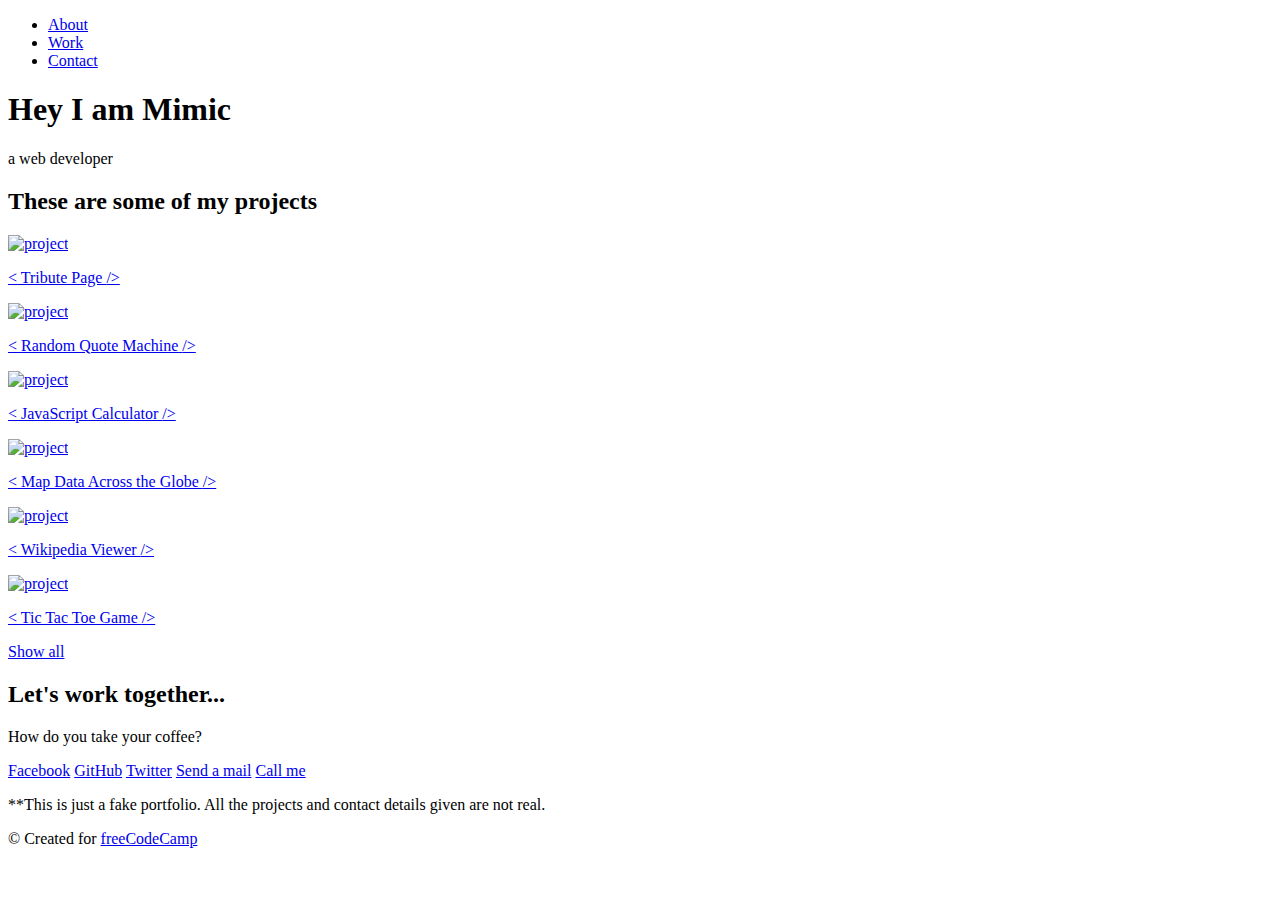
==== index.html @ 47113596 "Adding CSS File" ====
<!DOCTYPE html>

<link
  rel="stylesheet"
  href="https://use.fontawesome.com/releases/v5.8.2/css/all.css"
  integrity="sha384-oS3vJWv+0UjzBfQzYUhtDYW+Pj2yciDJxpsK1OYPAYjqT085Qq/1cq5FLXAZQ7Ay"
  crossorigin="anonymous"
/>
<link
  href="https://fonts.googleapis.com/css?family=Poppins:200i,300,400&display=swap"
  rel="stylesheet"
/>
<link
  href="https://fonts.googleapis.com/css?family=Raleway:700&display=swap"
  rel="stylesheet"
/>
<!-- START NAV -->

<nav id="navbar" class="nav">
  <ul class="nav-list">
    <li>
      <a href="#welcome-section">About</a>
    </li>
    <li>
      <a href="#projects">Work</a>
    </li>
    <li>
      <a href="#contact">Contact</a>
    </li>
  </ul>
</nav>

<!-- END NAV -->

<!-- START WELCOME SECTION -->

<section id="welcome-section" class="welcome-section">
  <h1>Hey I am Mimic</h1>
  <p>a web developer</p>
</section>

<!-- END WELCOME SECTION -->

<!-- START PROJECTS SECTION -->

<section id="projects" class="projects-section">
  <h2 class="projects-section-header">These are some of my projects</h2>

  <div class="projects-grid">
    <a
      href="https://codepen.io/freeCodeCamp/full/zNqgVx"
      target="_blank"
      class="project project-tile"
    >
      <img
        class="project-image"
        src="https://raw.githubusercontent.com/freeCodeCamp/cdn/master/build/testable-projects-fcc/images/tribute.jpg"
        alt="project"
      />
      <p class="project-title">
        <span class="code">&lt;</span>
        Tribute Page
        <span class="code">&#47;&gt;</span>
      </p>
    </a>
    <a
      href="https://codepen.io/freeCodeCamp/full/qRZeGZ"
      target="_blank"
      class="project project-tile"
    >
      <img
        class="project-image"
        src="https://raw.githubusercontent.com/freeCodeCamp/cdn/master/build/testable-projects-fcc/images/random-quote-machine.png"
        alt="project"
      />
      <p class="project-title">
        <span class="code">&lt;</span>
        Random Quote Machine
        <span class="code">&#47;&gt;</span>
      </p>
    </a>
    <a
      href="https://codepen.io/freeCodeCamp/full/wgGVVX"
      target="_blank"
      class="project project-tile"
    >
      <img
        class="project-image"
        src="https://raw.githubusercontent.com/freeCodeCamp/cdn/master/build/testable-projects-fcc/images/calc.png"
        alt="project"
      />
      <p class="project-title">
        <span class="code">&lt;</span>
        JavaScript Calculator
        <span class="code">&#47;&gt;</span>
      </p>
    </a>
    <a
      href="https://codepen.io/freeCodeCamp/full/mVEJag"
      target="_blank"
      class="project project-tile"
    >
      <img
        class="project-image"
        src="https://raw.githubusercontent.com/freeCodeCamp/cdn/master/build/testable-projects-fcc/images/map.jpg"
        alt="project"
      />
      <p class="project-title">
        <span class="code">&lt;</span>
        Map Data Across the Globe
        <span class="code">&#47;&gt;</span>
      </p>
    </a>
    <a
      href="https://codepen.io/freeCodeCamp/full/wGqEga"
      target="_blank"
      class="project project-tile"
    >
      <img
        class="project-image"
        src="https://raw.githubusercontent.com/freeCodeCamp/cdn/master/build/testable-projects-fcc/images/wiki.png"
        alt="project"
      />
      <p class="project-title">
        <span class="code">&lt;</span>
        Wikipedia Viewer
        <span class="code">&#47;&gt;</span>
      </p>
    </a>
    <a
      href="https://codepen.io/freeCodeCamp/full/KzXQgy"
      target="_blank"
      class="project project-tile"
    >
      <img
        class="project-image"
        src="https://raw.githubusercontent.com/freeCodeCamp/cdn/master/build/testable-projects-fcc/images/tic-tac-toe.png"
        alt="project"
      />
      <p class="project-title">
        <span class="code">&lt;</span>
        Tic Tac Toe Game
        <span class="code">&#47;&gt;</span>
      </p>
    </a>
  </div>

  <a
    href="https://codepen.io/FreeCodeCamp/"
    class="btn btn-show-all"
    target="_blank"
    >Show all<i class="fas fa-chevron-right"></i
  ></a>
</section>

<!-- END PROJECTS SECTION -->

<!-- START CONTACT SECTION -->

<section id="contact" class="contact-section">
  <div class="contact-section-header">
    <h2>Let's work together...</h2>
    <p>How do you take your coffee?</p>
  </div>
  <div class="contact-links">
    <a
      href="https://facebook.com/freecodecamp"
      target="_blank"
      class="btn contact-details"
      ><i class="fab fa-facebook-square"></i> Facebook</a
    >
    <a
      id="profile-link"
      href="https://github.com/freecodecamp"
      target="_blank"
      class="btn contact-details"
      ><i class="fab fa-github"></i> GitHub</a
    >
    <a
      href="https://twitter.com/freecodecamp"
      target="_blank"
      class="btn contact-details"
      ><i class="fab fa-twitter"></i> Twitter</a
    >
    <a href="mailto:example@example.com" class="btn contact-details"
      ><i class="fas fa-at"></i> Send a mail</a
    >
    <a href="tel:555-555-5555" class="btn contact-details"
      ><i class="fas fa-mobile-alt"></i> Call me</a
    >
  </div>
</section>

<!-- END CONTACT SECTION -->

<!-- START FOOTER SECTION -->

<footer>
  <p>
    **This is just a fake portfolio. All the projects and contact details given
    are not real.
  </p>
  <p>
    &copy; Created for
    <a href="https://www.freecodecamp.com/" target="_blank"
      >freeCodeCamp <i class="fab fa-free-code-camp"></i
    ></a>
  </p>
</footer>

<!-- END FOOTER SECTION -->
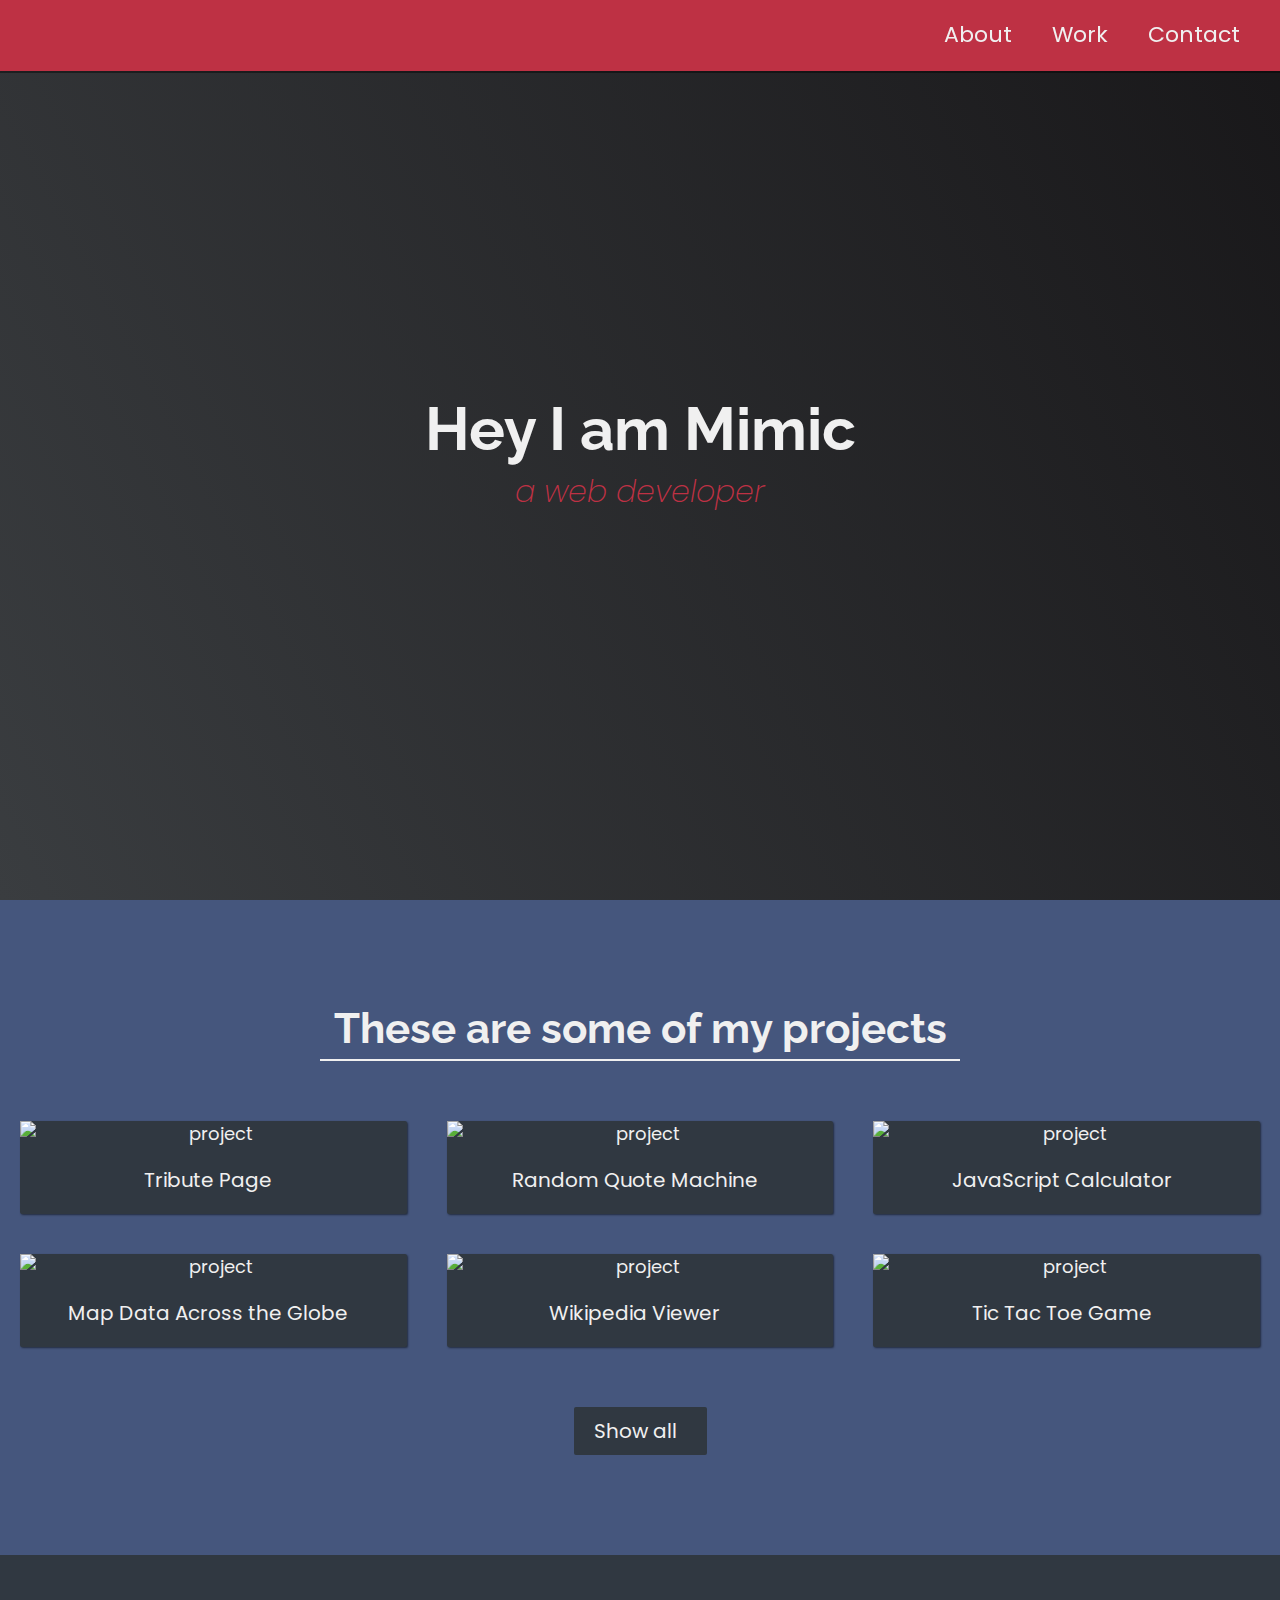
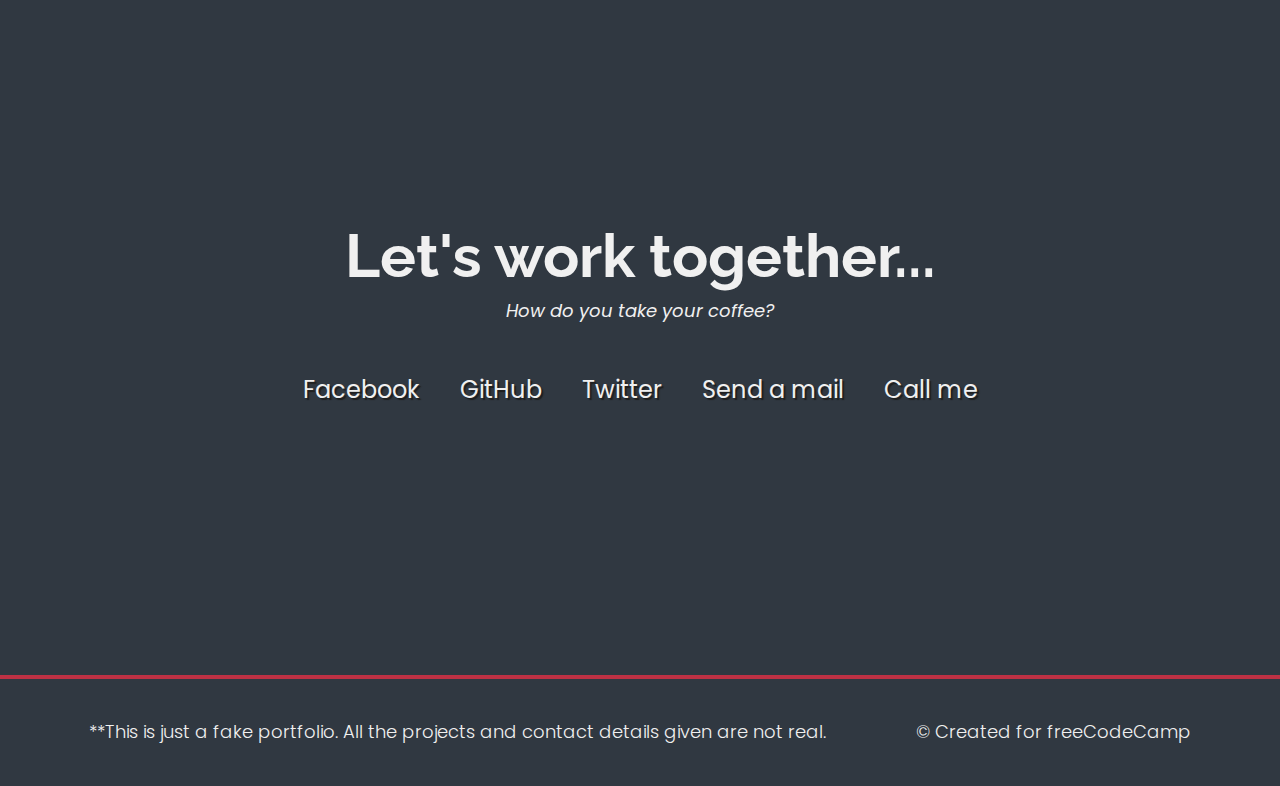
==== commit 4db40dae: "Update index.html" ====
--- a/index.html
+++ b/index.html
@@ -1,4 +1,5 @@
 <!DOCTYPE html>
+<link rel="stylesheet" href="main.css">
 
 <link
   rel="stylesheet"
--- a/main.css
+++ b/main.css
@@ -0,0 +1,331 @@
+/* Custom properties/variables  */
+:root {
+  --main-white: #f0f0f0;
+  --main-red: #be3144;
+  --main-blue: #45567d;
+  --main-gray: #303841;
+}
+
+/* Base reset */
+* {
+  margin: 0;
+  padding: 0;
+}
+
+/* box-sizing and font sizing */
+*,
+*::before,
+*::after {
+  box-sizing: inherit;
+}
+
+html {
+  box-sizing: border-box;
+
+  /* Set font size for easy rem calculations
+   * default document font size = 16px, 1rem = 16px, 100% = 16px
+   * (100% / 16px) * 10 = 62.5%, 1rem = 10px, 62.5% = 10px
+  */
+  font-size: 62.5%;
+  scroll-behavior: smooth;
+}
+
+/* A few media query to set some font sizes at different screen sizes.
+ * This helps automate a bit of responsiveness.
+ * The trick is to use the rem unit for size values, margin and padding.
+ * Because rem is relative to the document font size
+ * when we scale up or down the font size on the document
+ * it will affect all properties using rem units for the values.
+*/
+
+/* I am using the em unit for breakpoints
+ * The calculation is the following
+ * screen size divided by browser base font size
+ * As an example: a breakpoint at 980px
+ * 980px / 16px = 61.25em
+*/
+
+/* 1200px / 16px = 75em */
+@media (max-width: 75em) {
+  html {
+    font-size: 60%;
+  }
+}
+
+/* 980px / 16px = 61.25em */
+@media (max-width: 61.25em) {
+  html {
+    font-size: 58%;
+  }
+}
+
+/* 460px / 16px = 28.75em */
+@media (max-width: 28.75em) {
+  html {
+    font-size: 55%;
+  }
+}
+
+/* Base styles */
+
+body {
+  font-family: 'Poppins', sans-serif;
+  font-size: 1.8rem; /* 18px */
+  font-weight: 400;
+  line-height: 1.4;
+  color: var(--main-white);
+}
+
+h1,
+h2 {
+  font-family: 'Raleway', sans-serif;
+  font-weight: 700;
+  text-align: center;
+}
+
+h1 {
+  font-size: 6rem;
+}
+
+h2 {
+  font-size: 4.2rem;
+}
+
+ul {
+  list-style: none;
+}
+
+a {
+  text-decoration: none;
+  color: var(--main-white);
+}
+
+img {
+  display: block;
+  width: 100%;
+}
+
+/* nav */
+
+.nav {
+  display: flex;
+  justify-content: flex-end;
+  position: fixed;
+  top: 0;
+  left: 0;
+  width: 100%;
+  background: var(--main-red);
+  box-shadow: 0 2px 0 rgba(0, 0, 0, 0.4);
+  z-index: 10;
+}
+
+.nav-list {
+  display: flex;
+  margin-right: 2rem;
+}
+
+@media (max-width: 28.75em) {
+  .nav {
+    justify-content: center;
+  }
+
+  .nav-list {
+    margin: 0 1rem;
+  }
+}
+
+.nav-list a {
+  display: block;
+  font-size: 2.2rem;
+  padding: 2rem;
+}
+
+.nav-list a:hover {
+  background: var(--main-blue);
+}
+
+/* Welcome section */
+
+.welcome-section {
+  display: flex;
+  flex-direction: column;
+  justify-content: center;
+  align-items: center;
+  width: 100%;
+  height: 100vh;
+  background-color: #000;
+  background-image: linear-gradient(62deg, #3a3d40 0%, #181719 100%);
+}
+
+.welcome-section > p {
+  font-size: 3rem;
+  font-weight: 200;
+  font-style: italic;
+  color: var(--main-red);
+}
+
+/* Projects section */
+
+.projects-section {
+  text-align: center;
+  padding: 10rem 2rem;
+  background: var(--main-blue);
+}
+
+.projects-section-header {
+  max-width: 640px;
+  margin: 0 auto 6rem auto;
+  border-bottom: 0.2rem solid var(--main-white);
+}
+
+@media (max-width: 28.75em) {
+  .projects-section-header {
+    font-size: 4rem;
+  }
+}
+
+/* "Automagic" image grid using no media queries */
+.projects-grid {
+  display: grid;
+  grid-template-columns: repeat(auto-fit, minmax(320px, 1fr));
+  grid-gap: 4rem;
+  width: 100%;
+  max-width: 1280px;
+  margin: 0 auto;
+  margin-bottom: 6rem;
+}
+
+@media (max-width: 30.625em) {
+  .projects-section {
+    padding: 6rem 1rem;
+  }
+
+  .projects-grid {
+    grid-template-columns: 1fr;
+  }
+}
+
+.project {
+  background: var(--main-gray);
+  box-shadow: 1px 1px 2px rgba(0, 0, 0, 0.5);
+  border-radius: 2px;
+}
+
+.code {
+  color: var(--main-gray);
+  transition: color 0.3s ease-out;
+}
+
+.project:hover .code {
+  color: #ff7f50;
+}
+
+.project-image {
+  height: calc(100% - 6.8rem);
+  width: 100%;
+  object-fit: cover;
+}
+
+.project-title {
+  font-size: 2rem;
+  padding: 2rem 0.5rem;
+}
+
+.btn {
+  display: inline-block;
+  padding: 1rem 2rem;
+  border-radius: 2px;
+}
+
+.btn-show-all {
+  font-size: 2rem;
+  background: var(--main-gray);
+  transition: background 0.3s ease-out;
+}
+
+.btn-show-all:hover {
+  background: var(--main-red);
+}
+
+.btn-show-all:hover > i {
+  transform: translateX(2px);
+}
+
+.btn-show-all > i {
+  margin-left: 10px;
+  transform: translateX(0);
+  transition: transform 0.3s ease-out;
+}
+
+/* Contact section */
+
+.contact-section {
+  display: flex;
+  flex-direction: column;
+  justify-content: center;
+  align-items: center;
+  text-align: center;
+  width: 100%;
+  height: 80vh;
+  padding: 0 2rem;
+  background: var(--main-gray);
+}
+
+.contact-section-header > h2 {
+  font-size: 6rem;
+}
+
+@media (max-width: 28.75em) {
+  .contact-section-header > h2 {
+    font-size: 4rem;
+  }
+}
+
+.contact-section-header > p {
+  font-style: italic;
+}
+
+.contact-links {
+  display: flex;
+  justify-content: center;
+  width: 100%;
+  max-width: 980px;
+  margin-top: 4rem;
+  flex-wrap: wrap;
+}
+
+.contact-details {
+  font-size: 2.4rem;
+  text-shadow: 2px 2px 1px #1f1f1f;
+  transition: transform 0.3s ease-out;
+}
+
+.contact-details:hover {
+  transform: translateY(8px);
+}
+
+/* Footer */
+
+footer {
+  font-weight: 300;
+  display: flex;
+  justify-content: space-evenly;
+  padding: 2rem;
+  background: var(--main-gray);
+  border-top: 4px solid var(--main-red);
+}
+
+footer > p {
+  margin: 2rem;
+}
+
+footer i {
+  vertical-align: middle;
+}
+
+@media (max-width: 28.75em) {
+  footer {
+    flex-direction: column;
+    text-align: center;
+  }
+}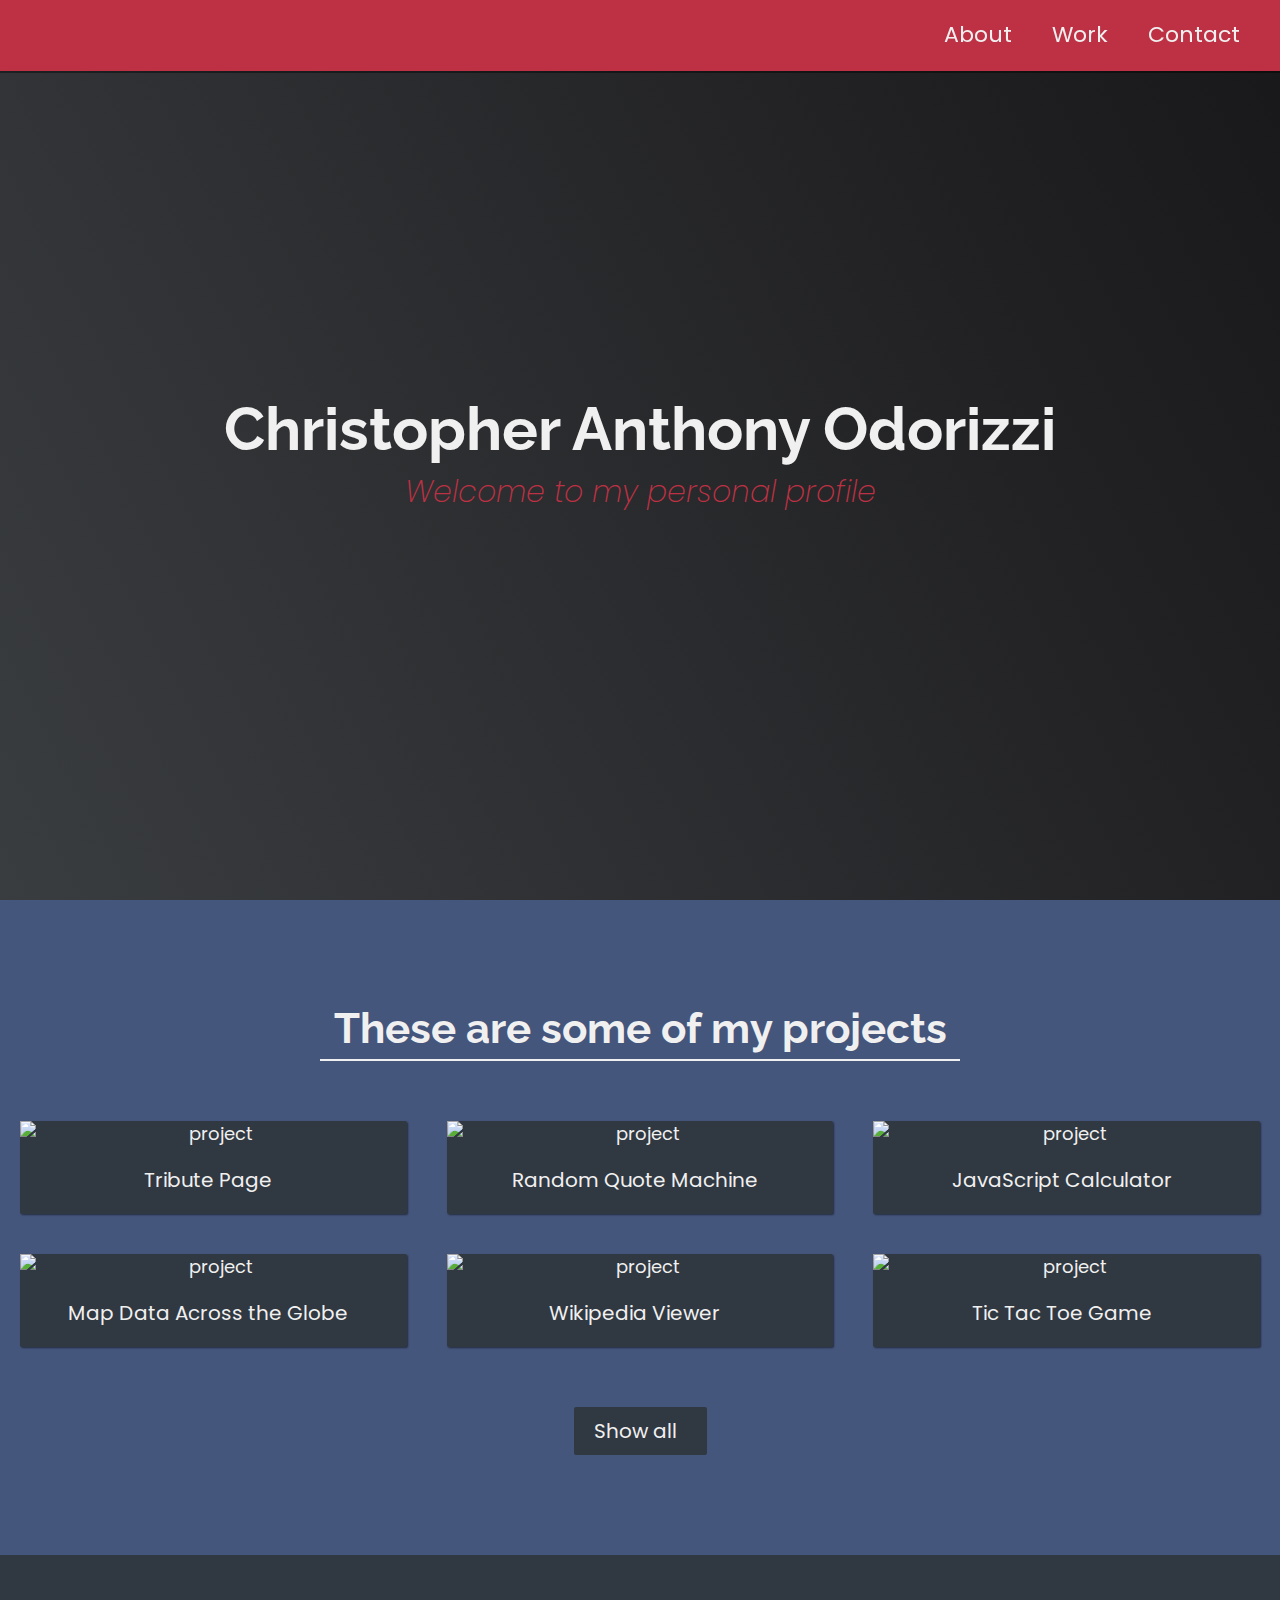
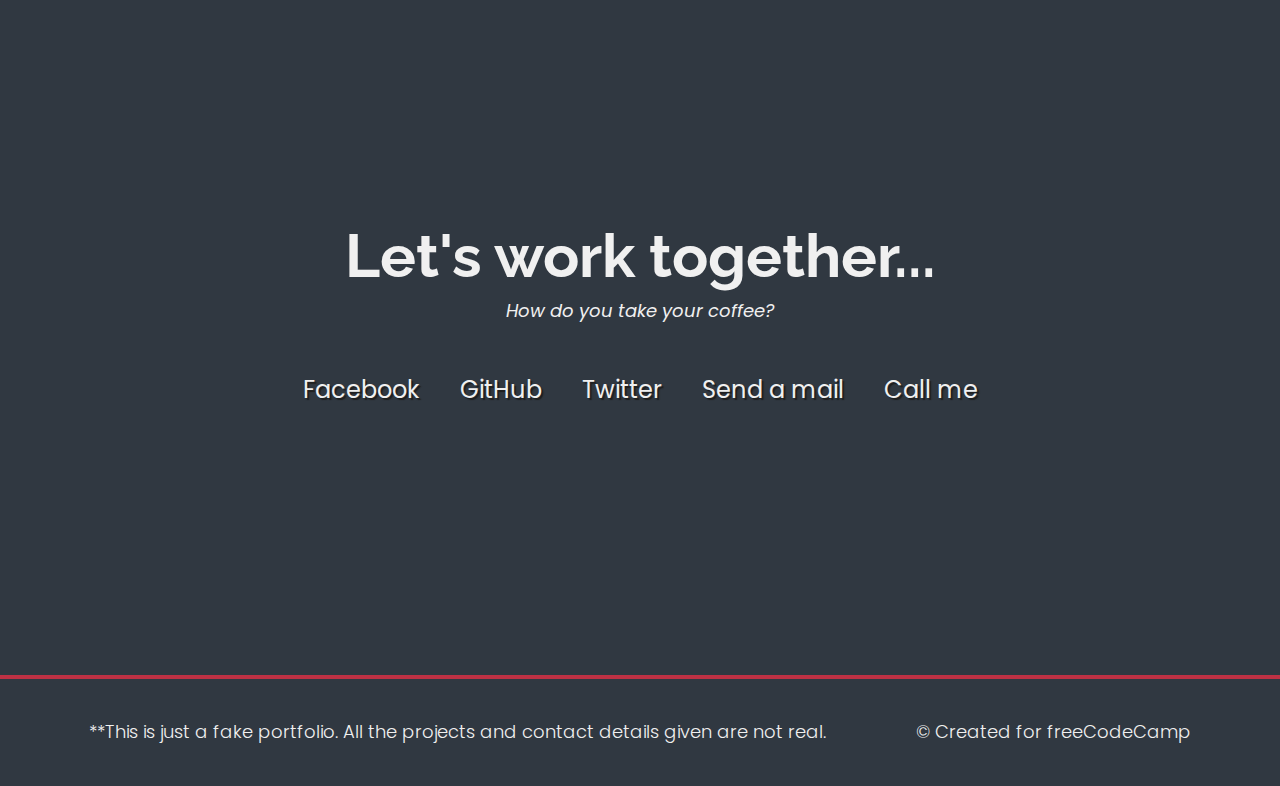
==== commit 62d960f4: "file Structure" ====
--- a/index.html
+++ b/index.html
@@ -36,8 +36,8 @@
 <!-- START WELCOME SECTION -->
 
 <section id="welcome-section" class="welcome-section">
-  <h1>Hey I am Mimic</h1>
-  <p>a web developer</p>
+  <h1>Christopher Anthony Odorizzi</h1>
+  <p>Welcome to my personal profile</p>
 </section>
 
 <!-- END WELCOME SECTION -->
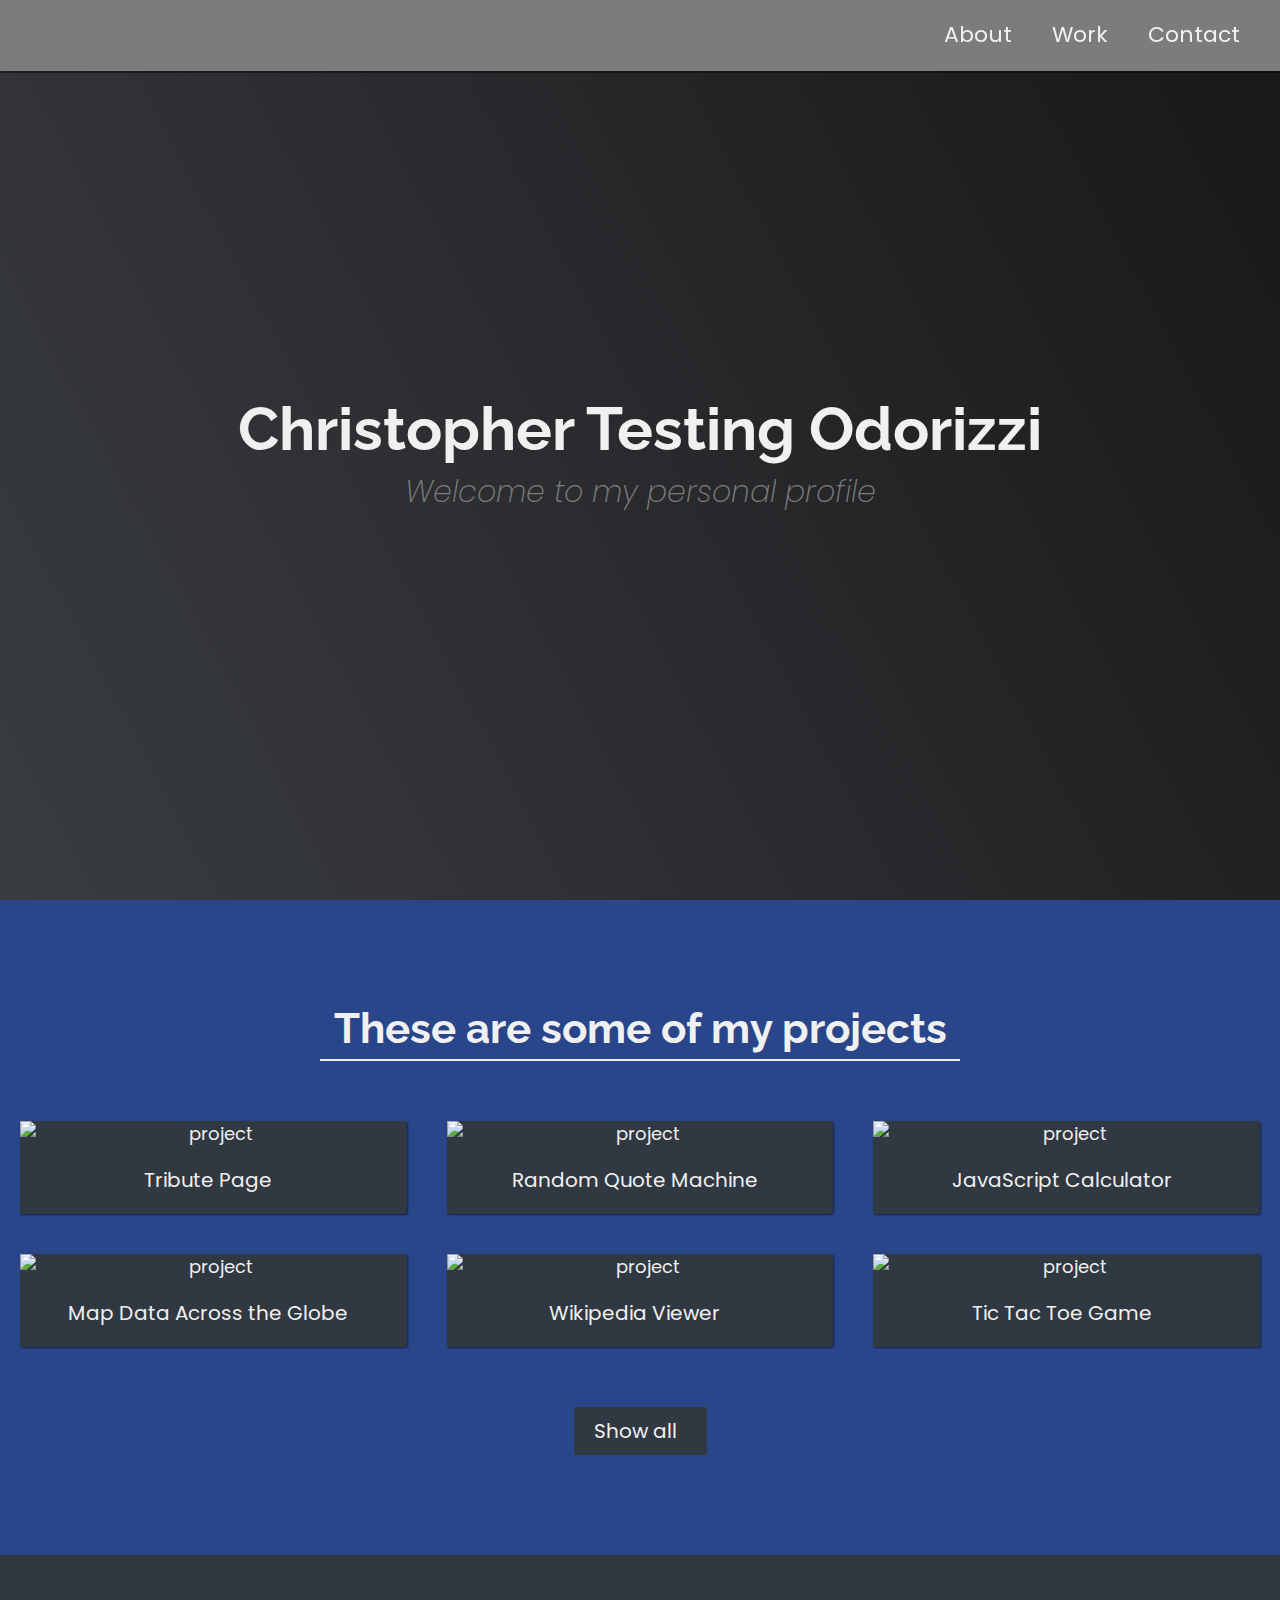
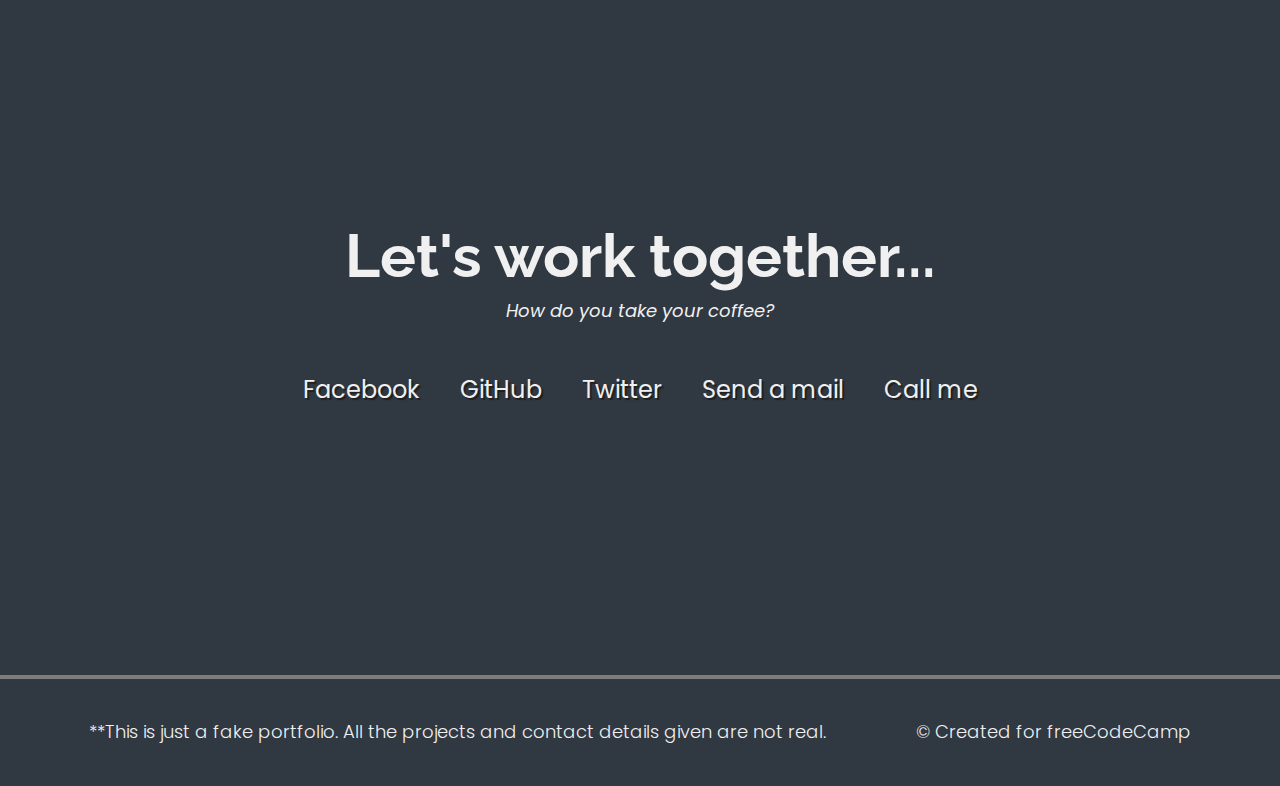
==== commit c5a2b890: "Update index.html" ====
--- a/index.html
+++ b/index.html
@@ -36,7 +36,7 @@
 <!-- START WELCOME SECTION -->
 
 <section id="welcome-section" class="welcome-section">
-  <h1>Christopher Anthony Odorizzi</h1>
+  <h1>Christopher Testing Odorizzi</h1>
   <p>Welcome to my personal profile</p>
 </section>
 
--- a/main.css
+++ b/main.css
@@ -1,8 +1,8 @@
 /* Custom properties/variables  */
 :root {
   --main-white: #f0f0f0;
-  --main-red: #be3144;
-  --main-blue: #45567d;
+  --main-red: #7c7c7c;
+  --main-blue: #29468a;
   --main-gray: #303841;
 }
 
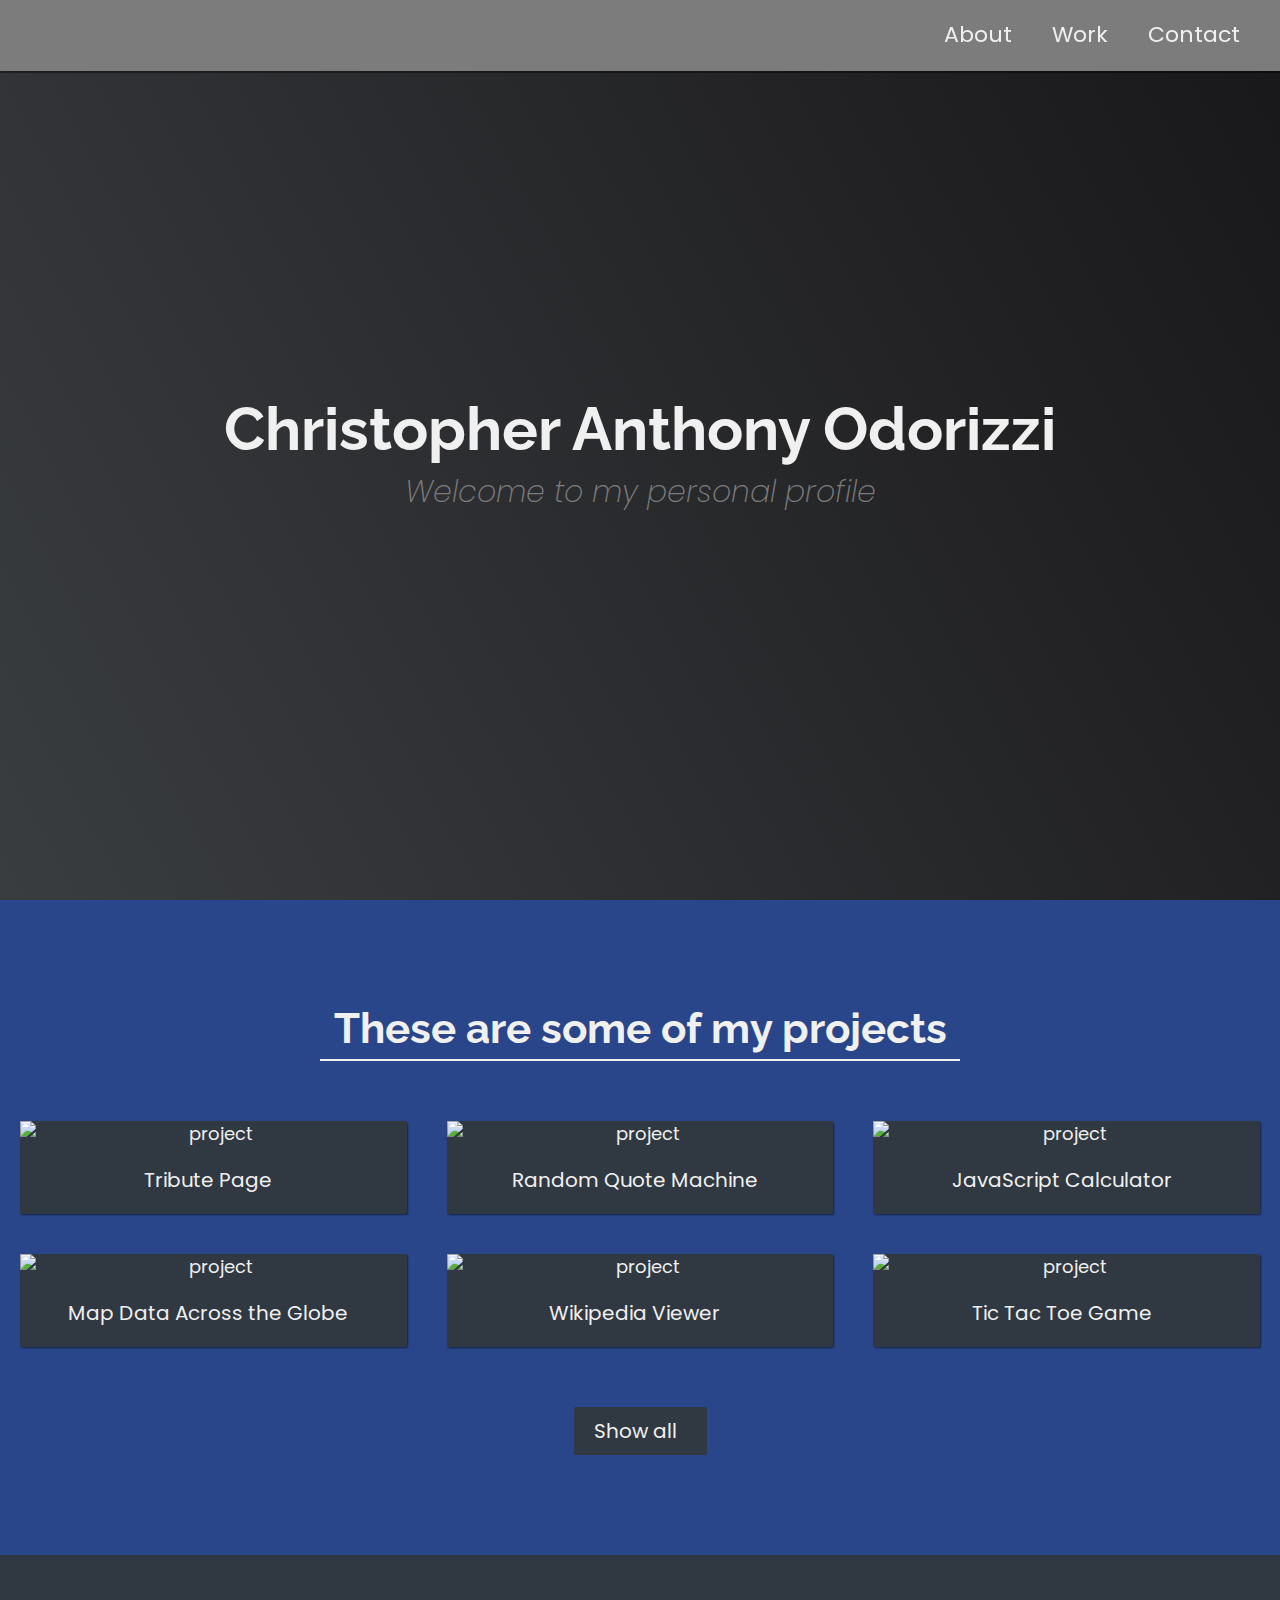
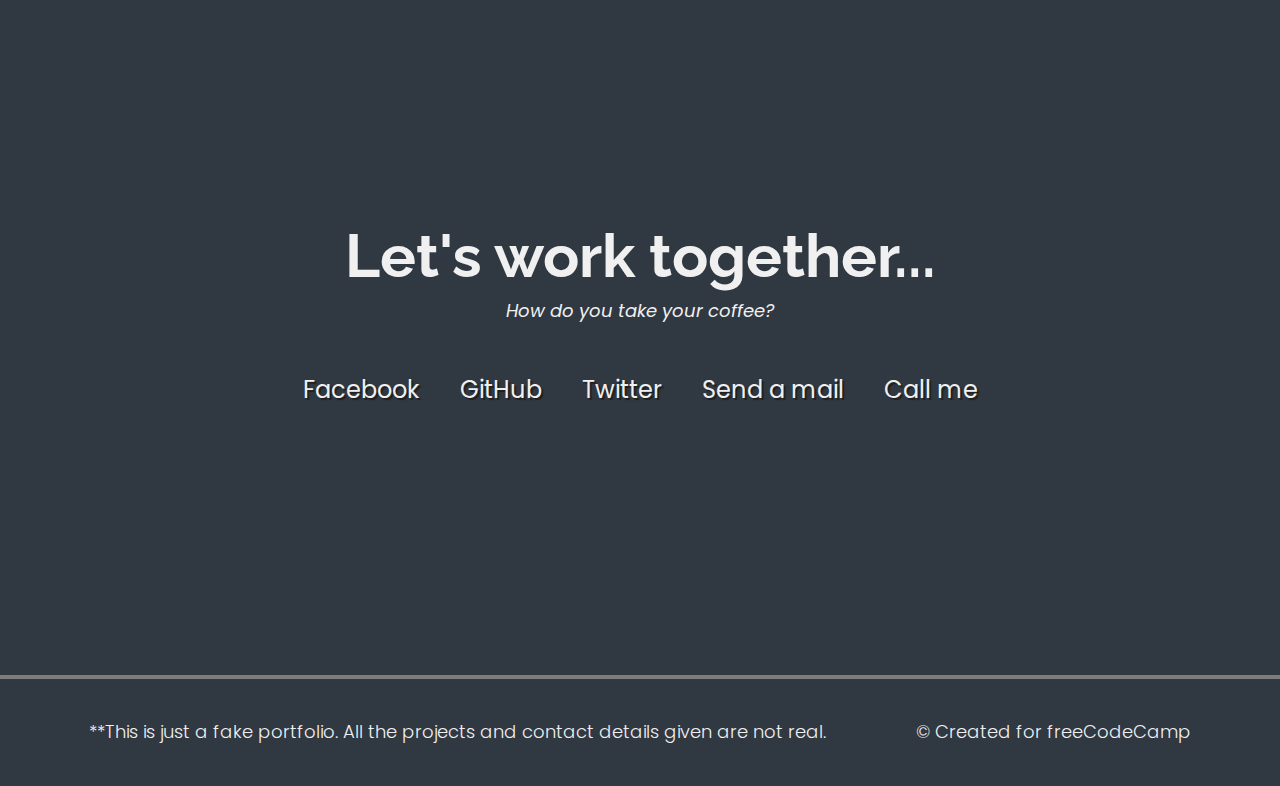
==== commit fee3cec1: "Update index.html" ====
--- a/index.html
+++ b/index.html
@@ -36,7 +36,7 @@
 <!-- START WELCOME SECTION -->
 
 <section id="welcome-section" class="welcome-section">
-  <h1>Christopher Testing Odorizzi</h1>
+  <h1>Christopher Anthony Odorizzi</h1>
   <p>Welcome to my personal profile</p>
 </section>
 
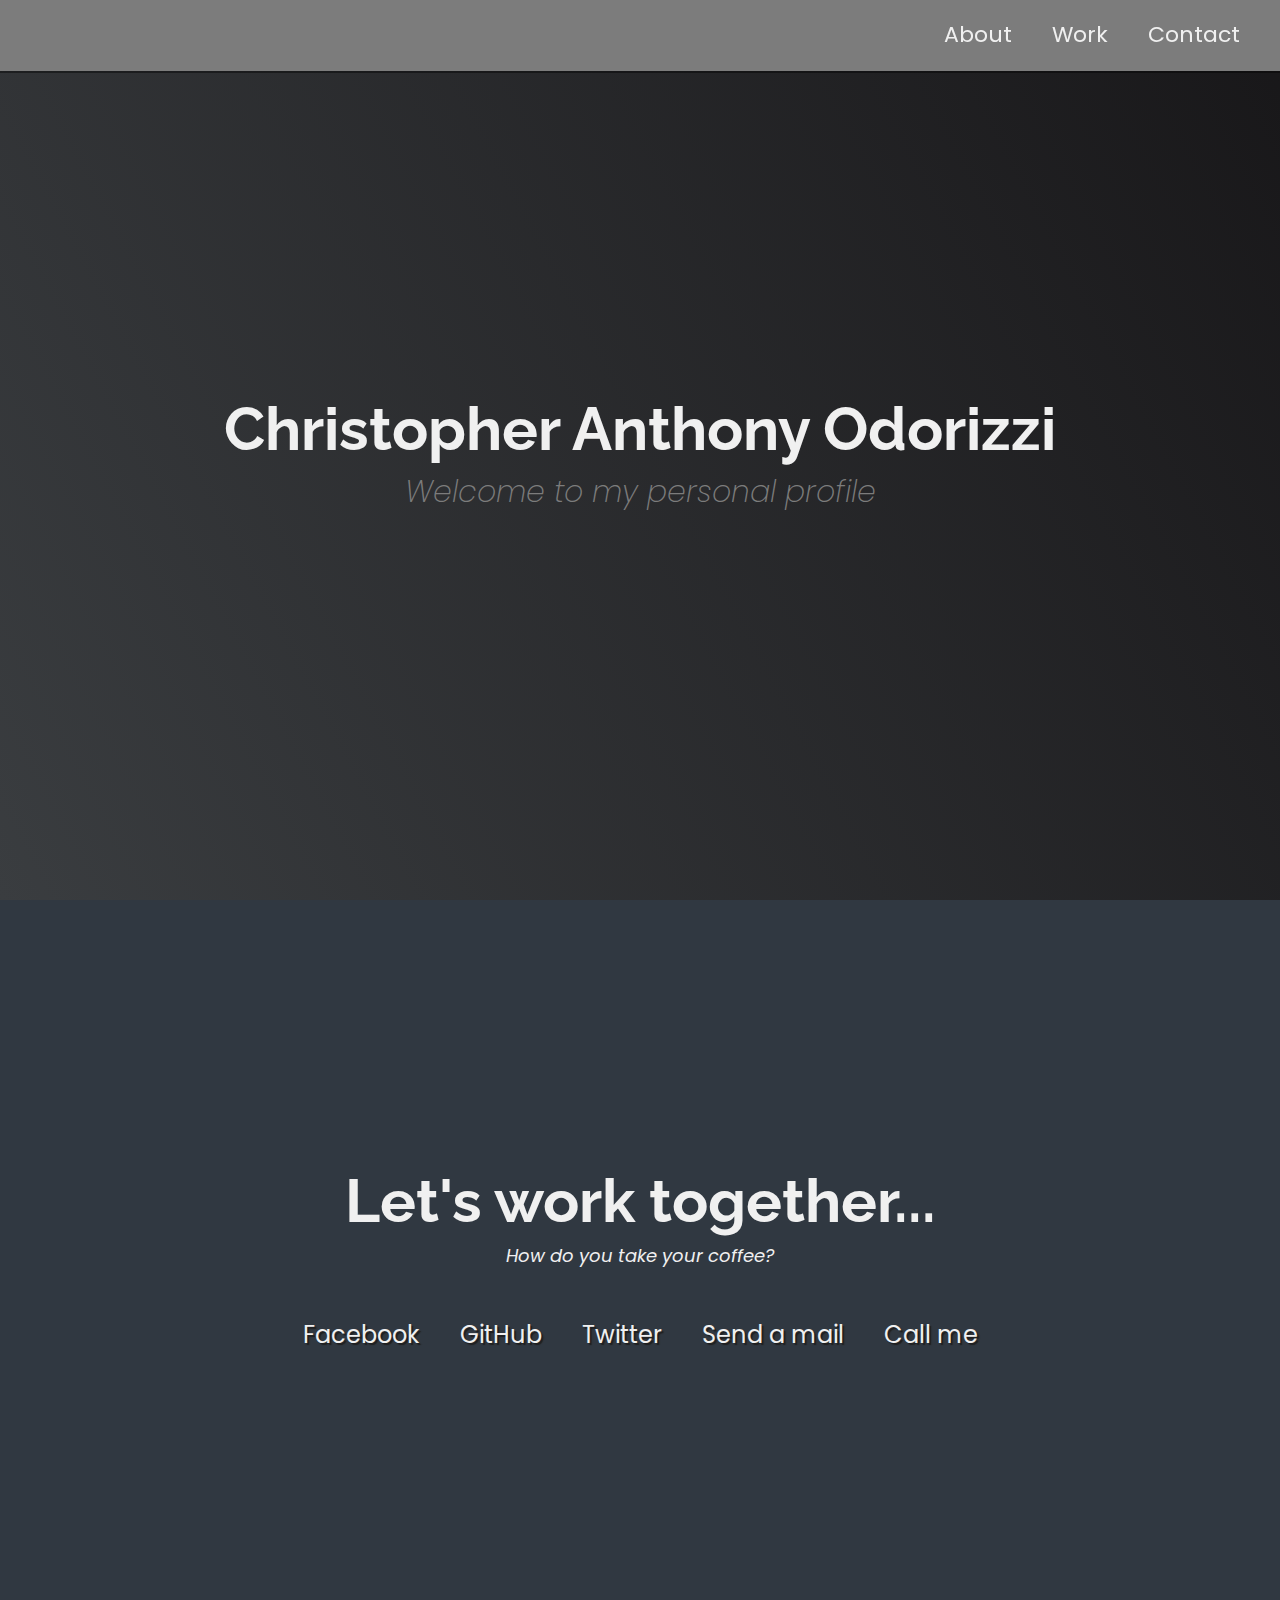
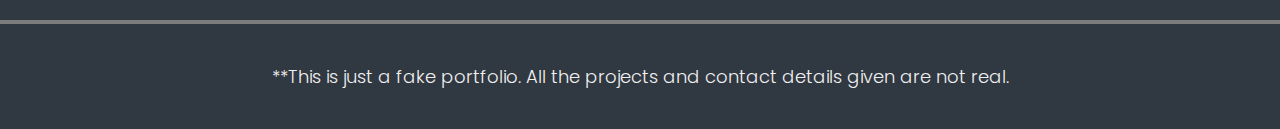
==== commit 78f4aefe: "Adding FCC" ====
--- a/index.html
+++ b/index.html
@@ -41,120 +41,6 @@
 </section>
 
 <!-- END WELCOME SECTION -->
-
-<!-- START PROJECTS SECTION -->
-
-<section id="projects" class="projects-section">
-  <h2 class="projects-section-header">These are some of my projects</h2>
-
-  <div class="projects-grid">
-    <a
-      href="https://codepen.io/freeCodeCamp/full/zNqgVx"
-      target="_blank"
-      class="project project-tile"
-    >
-      <img
-        class="project-image"
-        src="https://raw.githubusercontent.com/freeCodeCamp/cdn/master/build/testable-projects-fcc/images/tribute.jpg"
-        alt="project"
-      />
-      <p class="project-title">
-        <span class="code">&lt;</span>
-        Tribute Page
-        <span class="code">&#47;&gt;</span>
-      </p>
-    </a>
-    <a
-      href="https://codepen.io/freeCodeCamp/full/qRZeGZ"
-      target="_blank"
-      class="project project-tile"
-    >
-      <img
-        class="project-image"
-        src="https://raw.githubusercontent.com/freeCodeCamp/cdn/master/build/testable-projects-fcc/images/random-quote-machine.png"
-        alt="project"
-      />
-      <p class="project-title">
-        <span class="code">&lt;</span>
-        Random Quote Machine
-        <span class="code">&#47;&gt;</span>
-      </p>
-    </a>
-    <a
-      href="https://codepen.io/freeCodeCamp/full/wgGVVX"
-      target="_blank"
-      class="project project-tile"
-    >
-      <img
-        class="project-image"
-        src="https://raw.githubusercontent.com/freeCodeCamp/cdn/master/build/testable-projects-fcc/images/calc.png"
-        alt="project"
-      />
-      <p class="project-title">
-        <span class="code">&lt;</span>
-        JavaScript Calculator
-        <span class="code">&#47;&gt;</span>
-      </p>
-    </a>
-    <a
-      href="https://codepen.io/freeCodeCamp/full/mVEJag"
-      target="_blank"
-      class="project project-tile"
-    >
-      <img
-        class="project-image"
-        src="https://raw.githubusercontent.com/freeCodeCamp/cdn/master/build/testable-projects-fcc/images/map.jpg"
-        alt="project"
-      />
-      <p class="project-title">
-        <span class="code">&lt;</span>
-        Map Data Across the Globe
-        <span class="code">&#47;&gt;</span>
-      </p>
-    </a>
-    <a
-      href="https://codepen.io/freeCodeCamp/full/wGqEga"
-      target="_blank"
-      class="project project-tile"
-    >
-      <img
-        class="project-image"
-        src="https://raw.githubusercontent.com/freeCodeCamp/cdn/master/build/testable-projects-fcc/images/wiki.png"
-        alt="project"
-      />
-      <p class="project-title">
-        <span class="code">&lt;</span>
-        Wikipedia Viewer
-        <span class="code">&#47;&gt;</span>
-      </p>
-    </a>
-    <a
-      href="https://codepen.io/freeCodeCamp/full/KzXQgy"
-      target="_blank"
-      class="project project-tile"
-    >
-      <img
-        class="project-image"
-        src="https://raw.githubusercontent.com/freeCodeCamp/cdn/master/build/testable-projects-fcc/images/tic-tac-toe.png"
-        alt="project"
-      />
-      <p class="project-title">
-        <span class="code">&lt;</span>
-        Tic Tac Toe Game
-        <span class="code">&#47;&gt;</span>
-      </p>
-    </a>
-  </div>
-
-  <a
-    href="https://codepen.io/FreeCodeCamp/"
-    class="btn btn-show-all"
-    target="_blank"
-    >Show all<i class="fas fa-chevron-right"></i
-  ></a>
-</section>
-
-<!-- END PROJECTS SECTION -->
 
 <!-- START CONTACT SECTION -->
 
@@ -201,12 +87,6 @@
     **This is just a fake portfolio. All the projects and contact details given
     are not real.
   </p>
-  <p>
-    &copy; Created for
-    <a href="https://www.freecodecamp.com/" target="_blank"
-      >freeCodeCamp <i class="fab fa-free-code-camp"></i
-    ></a>
-  </p>
 </footer>
 
 <!-- END FOOTER SECTION -->
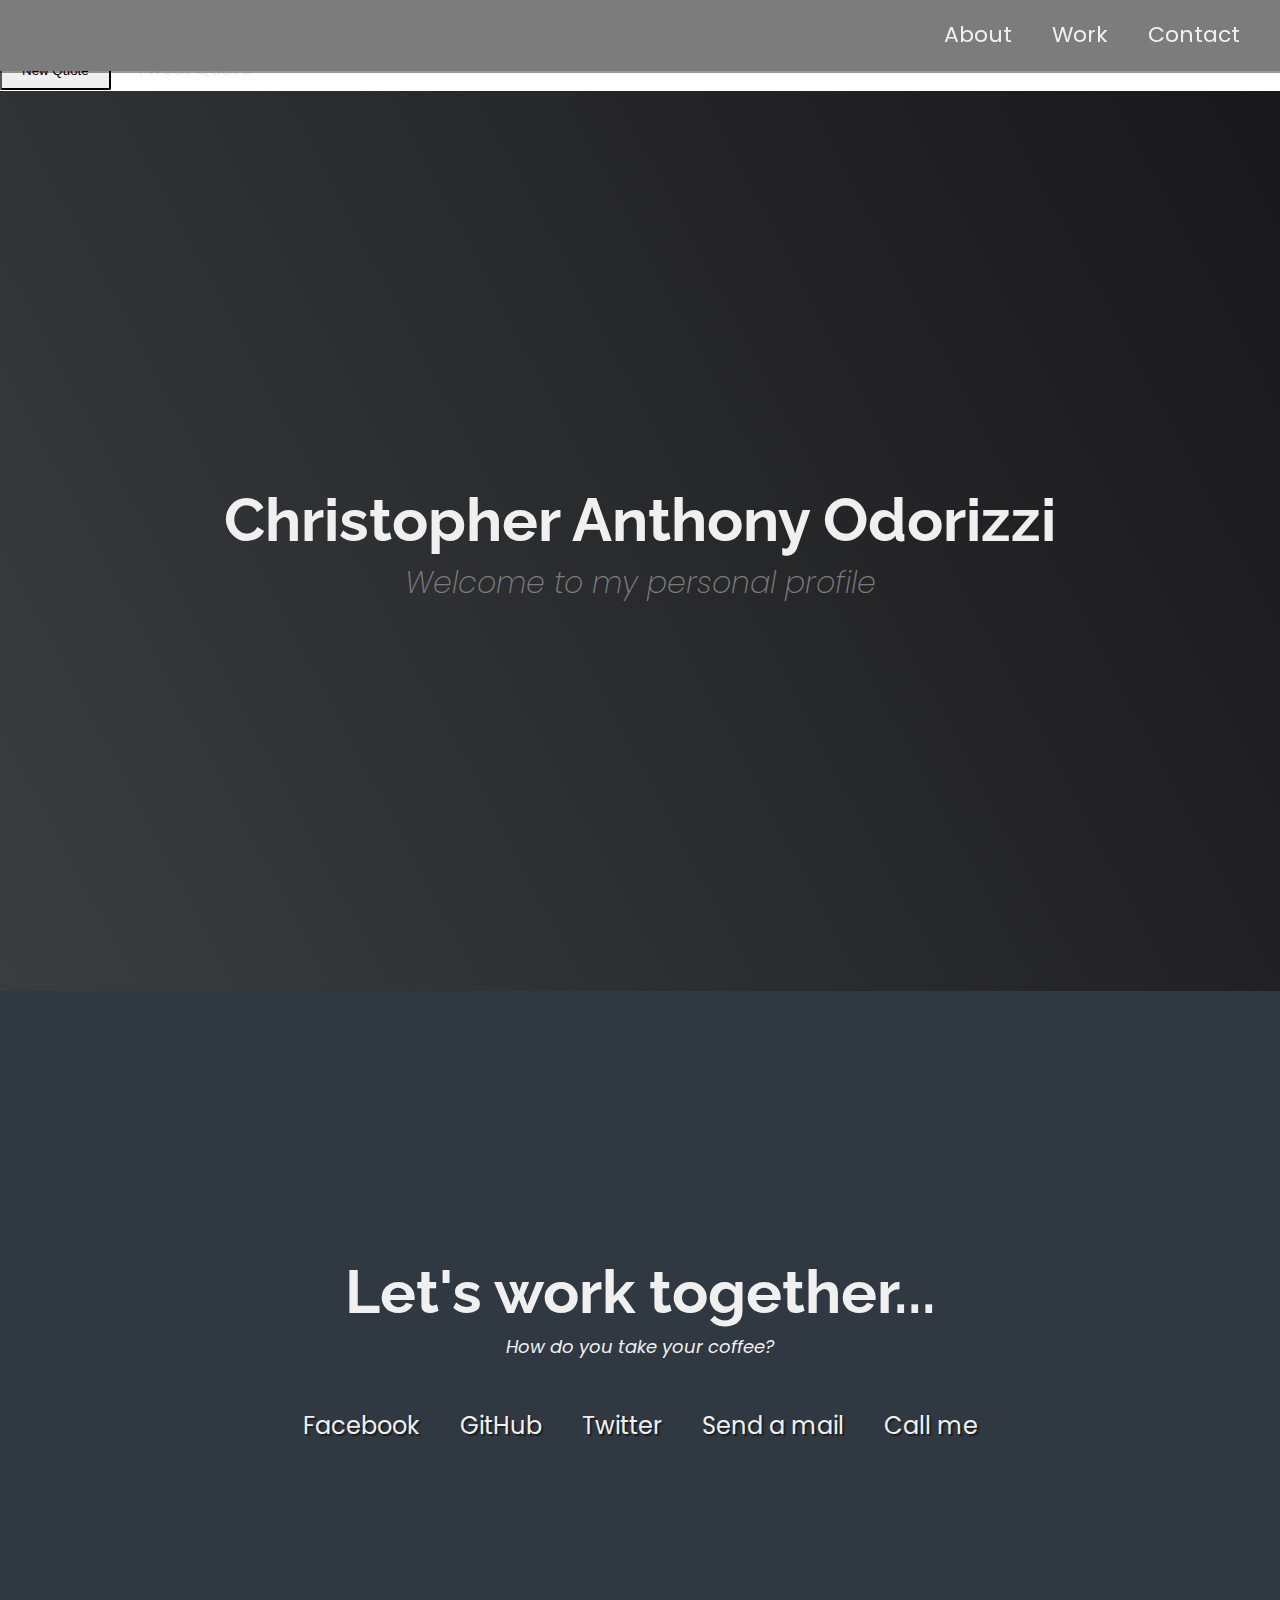
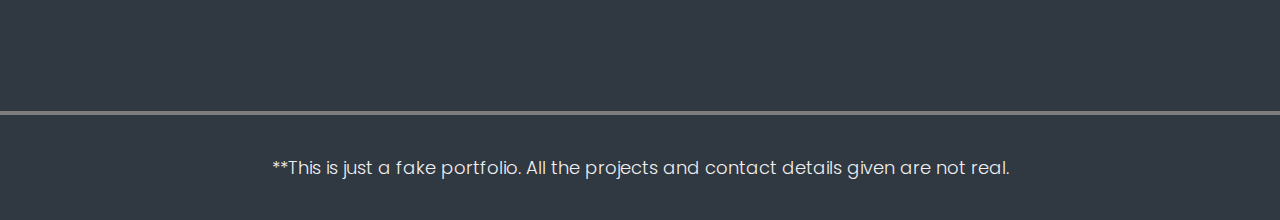
==== commit d844bb21: "Testing Random Quote" ====
--- a/index.html
+++ b/index.html
@@ -15,6 +15,16 @@
   href="https://fonts.googleapis.com/css?family=Raleway:700&display=swap"
   rel="stylesheet"
 />
+
+<!--LINK JQUERY-->
+<script type="text/javascript" src="jquery-3.3.1.js"></script>
+<!--PERSONAL SCRIPT JavaScript-->
+<script type="text/javascript">
+   $(function(){
+      alert("My First Jquery Test");
+   });
+</script>
+
 <!-- START NAV -->
 
 <nav id="navbar" class="nav">
@@ -32,6 +42,24 @@
 </nav>
 
 <!-- END NAV -->
+
+<script src="quoteGenerator.js"></script>
+<div class="container">
+  <div class="row py-5">
+    <wrapper id="quote-box">
+      <div class="card">
+        <div class="card-body">
+          <h5 class="card-title"><div id="text"></div></h5>
+          <p class="card-text"><div id="author"></div></p>
+      <button id="new-quote" class ='btn btn-success' onClick="generateQuote(); ">New Quote</button>
+      <a href='twitterLink' class ='btn btn-primary' target ="_blank" id="tweet-quote">Tweet Quote</a>
+      </div>
+      </div>
+    </wrapper>
+  </div>
+</div> 
+  
+
 
 <!-- START WELCOME SECTION -->
 
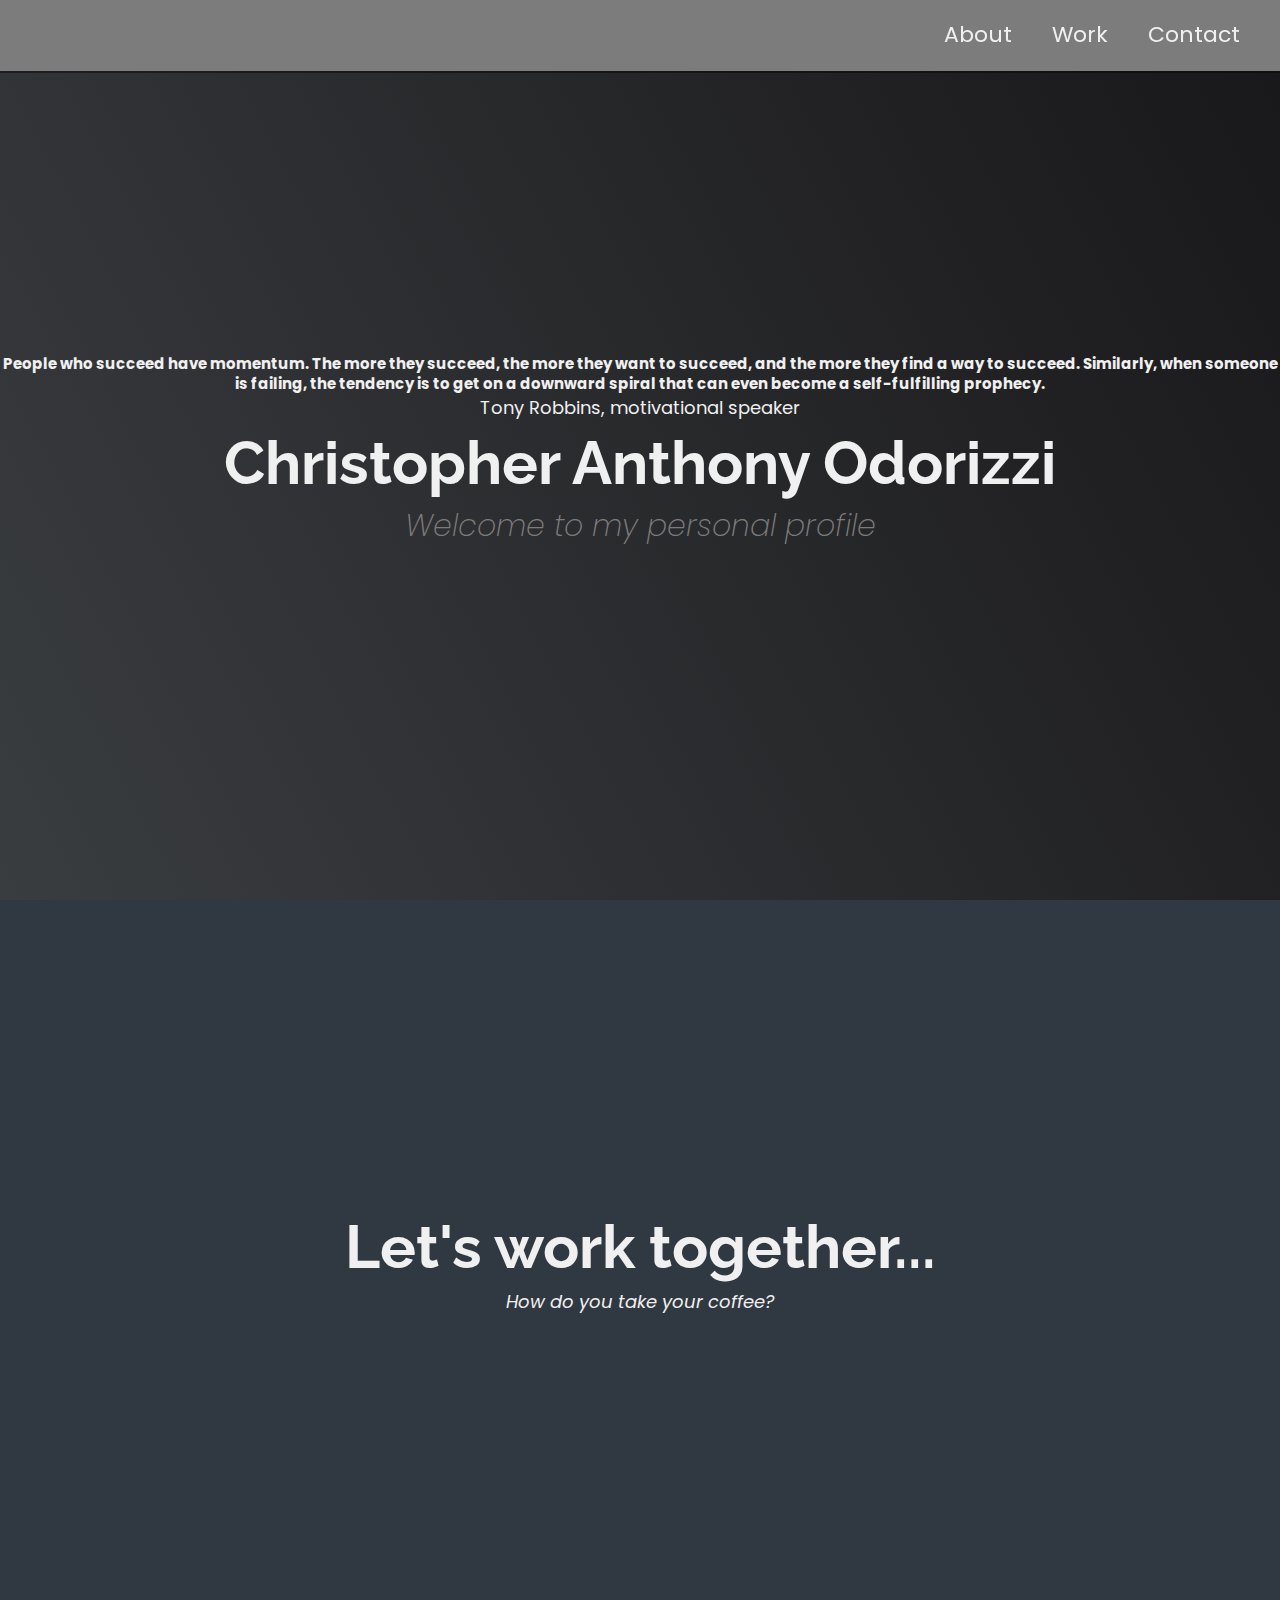
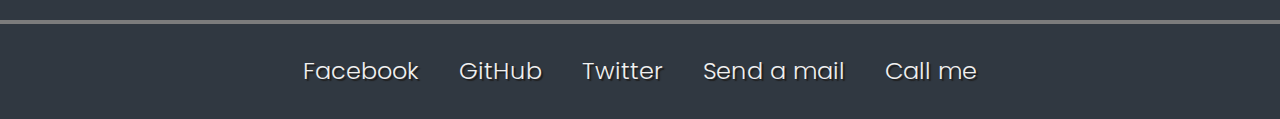
==== commit 8ea48489: "Progress" ====
--- a/index.html
+++ b/index.html
@@ -1,4 +1,5 @@
 <!DOCTYPE html>
+<meta charset="utf-8" />
 <link rel="stylesheet" href="main.css">
 
 <link
@@ -43,27 +44,25 @@
 
 <!-- END NAV -->
 
+
+<!-- START WELCOME SECTION -->
+
+<section id="welcome-section" class="welcome-section">
 <script src="quoteGenerator.js"></script>
-<div class="container">
+<div class="container" style="text-align: center;">
   <div class="row py-5">
     <wrapper id="quote-box">
       <div class="card">
         <div class="card-body">
           <h5 class="card-title"><div id="text"></div></h5>
           <p class="card-text"><div id="author"></div></p>
-      <button id="new-quote" class ='btn btn-success' onClick="generateQuote(); ">New Quote</button>
-      <a href='twitterLink' class ='btn btn-primary' target ="_blank" id="tweet-quote">Tweet Quote</a>
       </div>
       </div>
     </wrapper>
   </div>
 </div> 
   
-
-
-<!-- START WELCOME SECTION -->
-
-<section id="welcome-section" class="welcome-section">
+  
   <h1>Christopher Anthony Odorizzi</h1>
   <p>Welcome to my personal profile</p>
 </section>
@@ -77,6 +76,13 @@
     <h2>Let's work together...</h2>
     <p>How do you take your coffee?</p>
   </div>
+</section>
+
+<!-- END CONTACT SECTION -->
+
+<!-- START FOOTER SECTION -->
+
+<footer>
   <div class="contact-links">
     <a
       href="https://facebook.com/freecodecamp"
@@ -104,17 +110,6 @@
       ><i class="fas fa-mobile-alt"></i> Call me</a
     >
   </div>
-</section>
-
-<!-- END CONTACT SECTION -->
-
-<!-- START FOOTER SECTION -->
-
-<footer>
-  <p>
-    **This is just a fake portfolio. All the projects and contact details given
-    are not real.
-  </p>
 </footer>
 
 <!-- END FOOTER SECTION -->
--- a/main.css
+++ b/main.css
@@ -290,7 +290,7 @@
   justify-content: center;
   width: 100%;
   max-width: 980px;
-  margin-top: 4rem;
+
   flex-wrap: wrap;
 }
 
